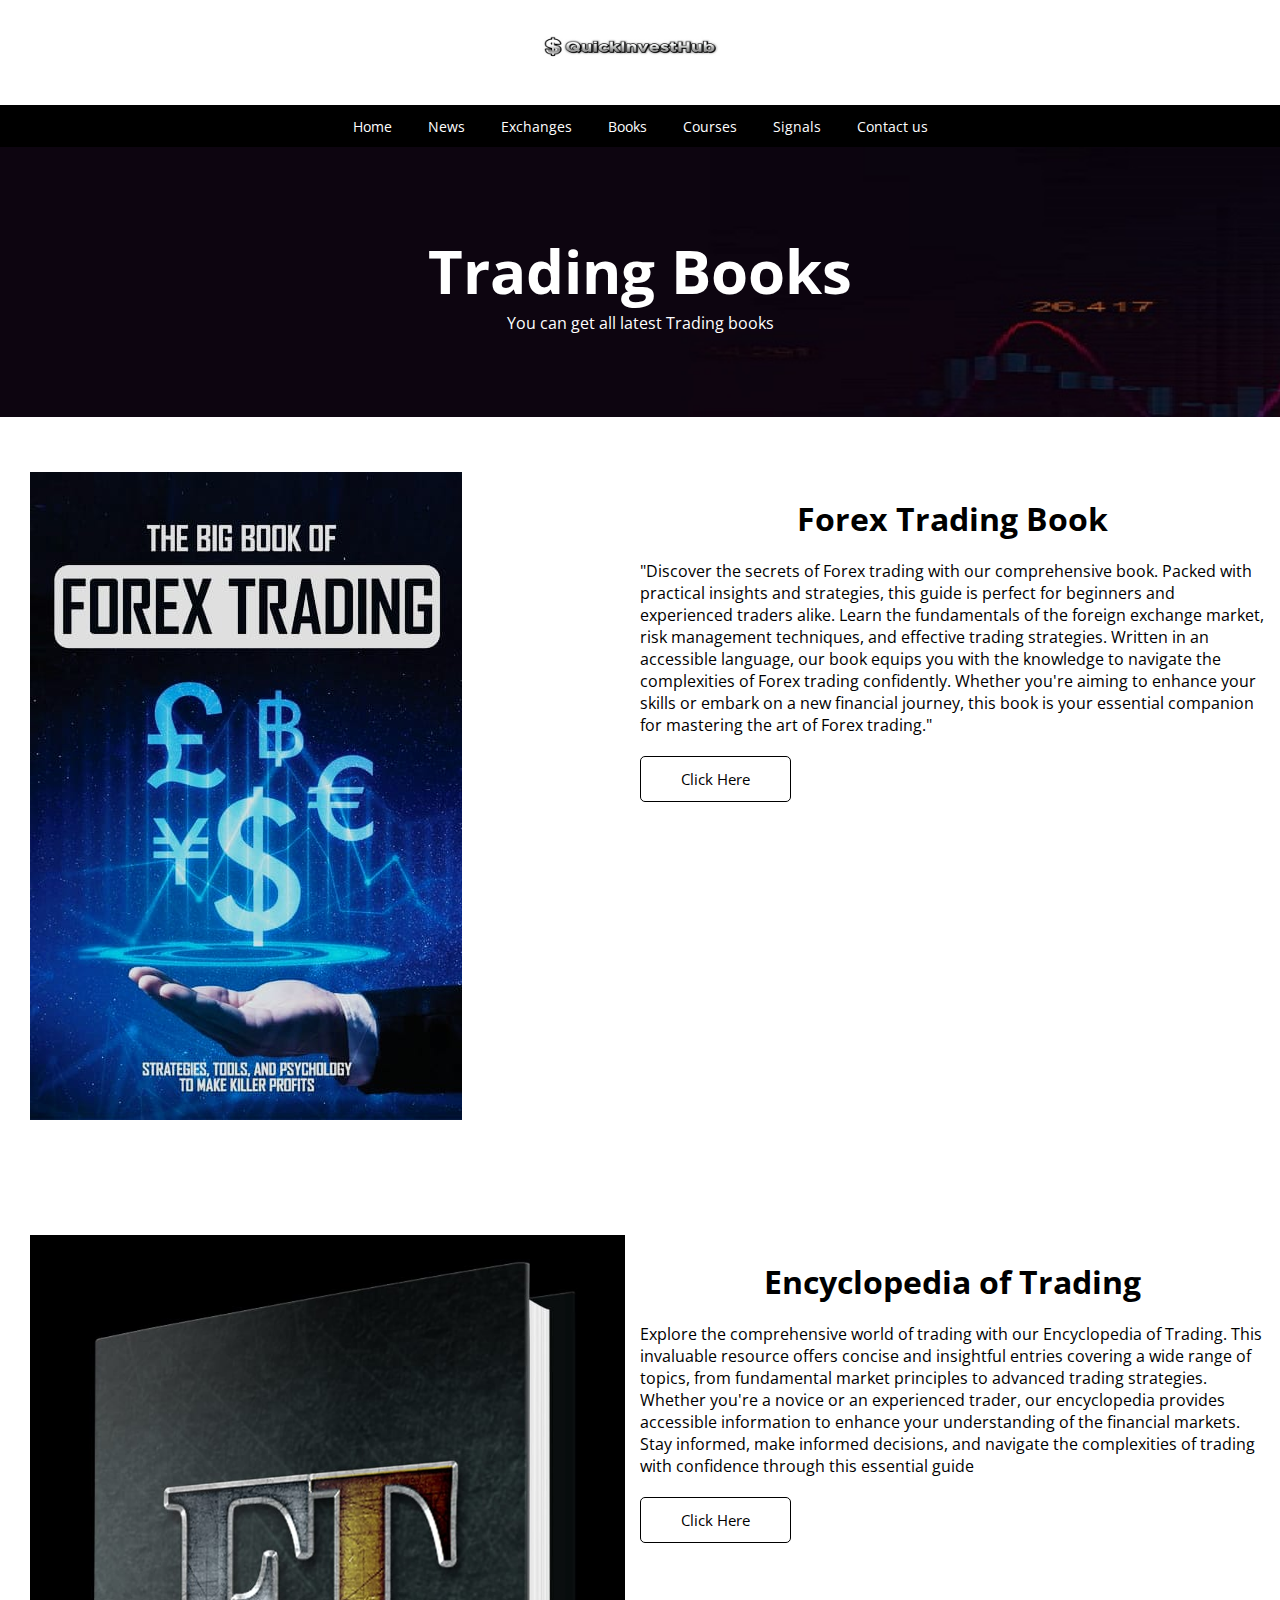
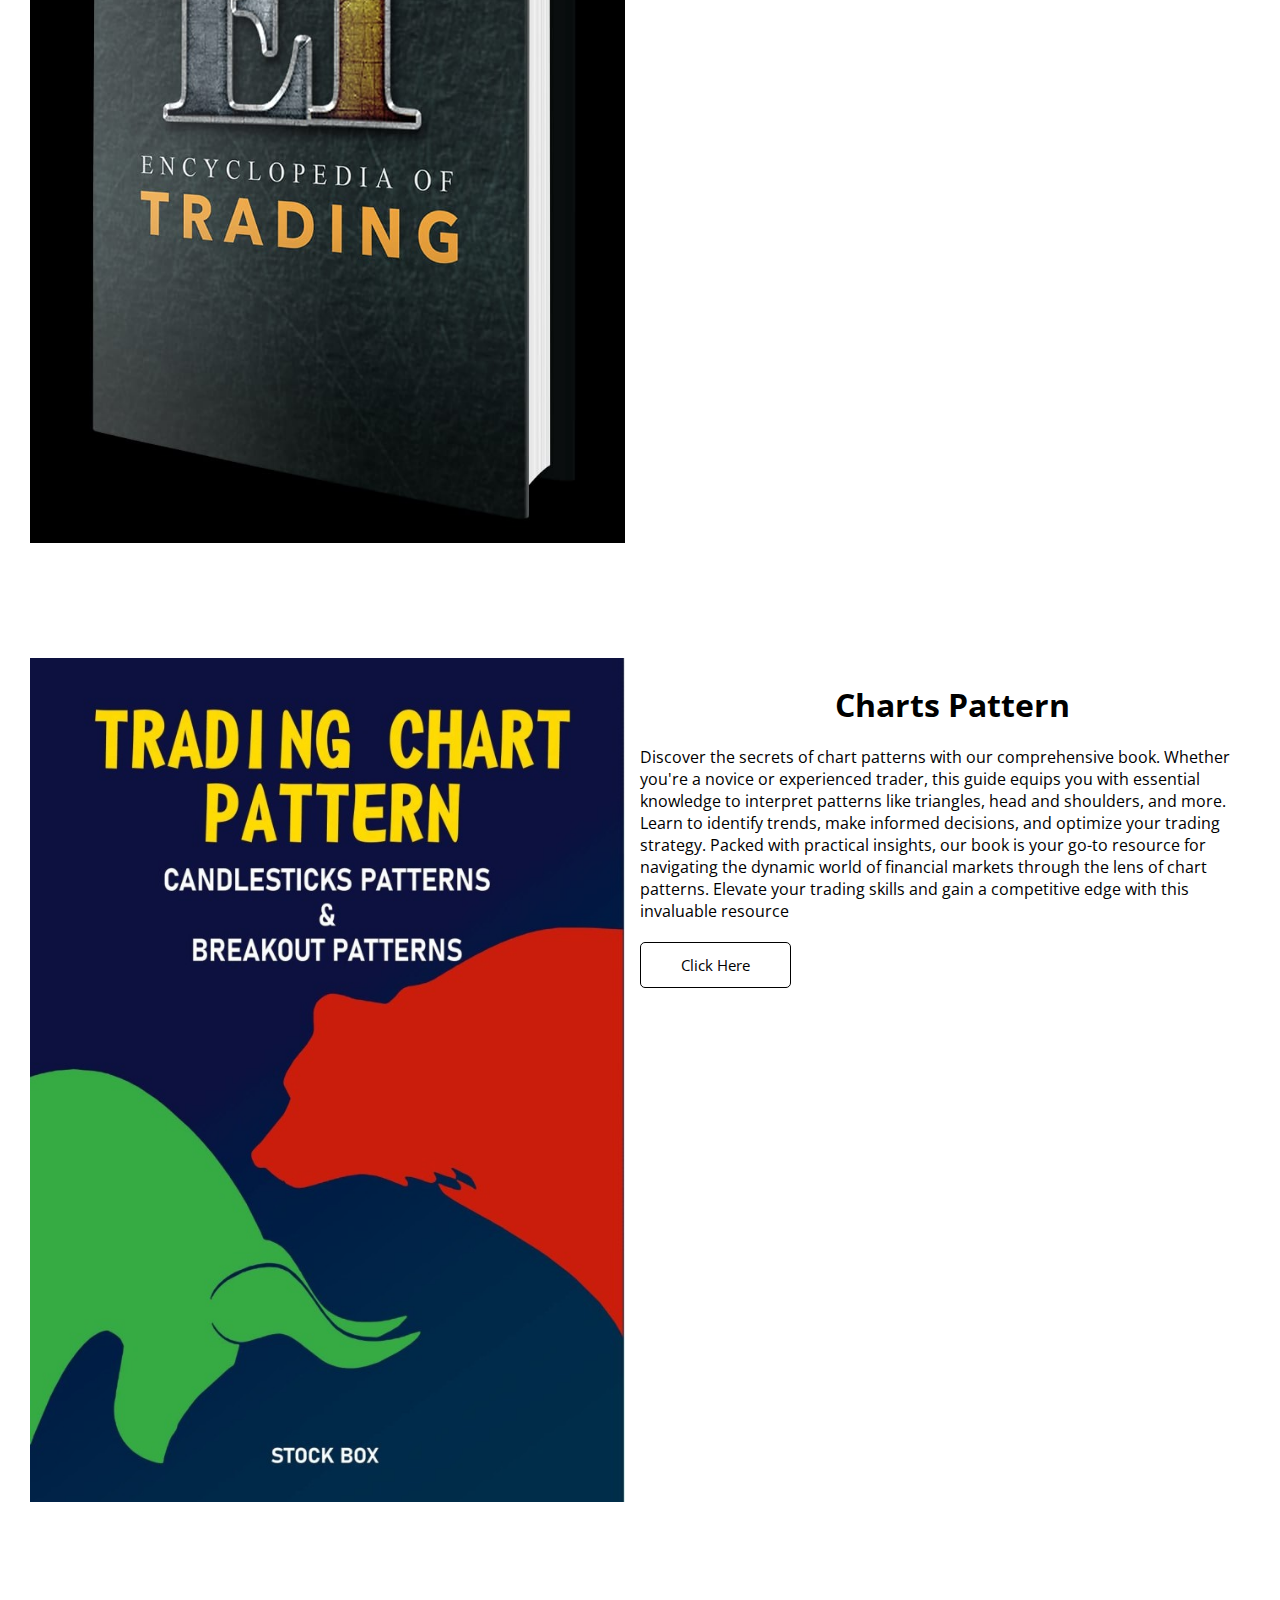
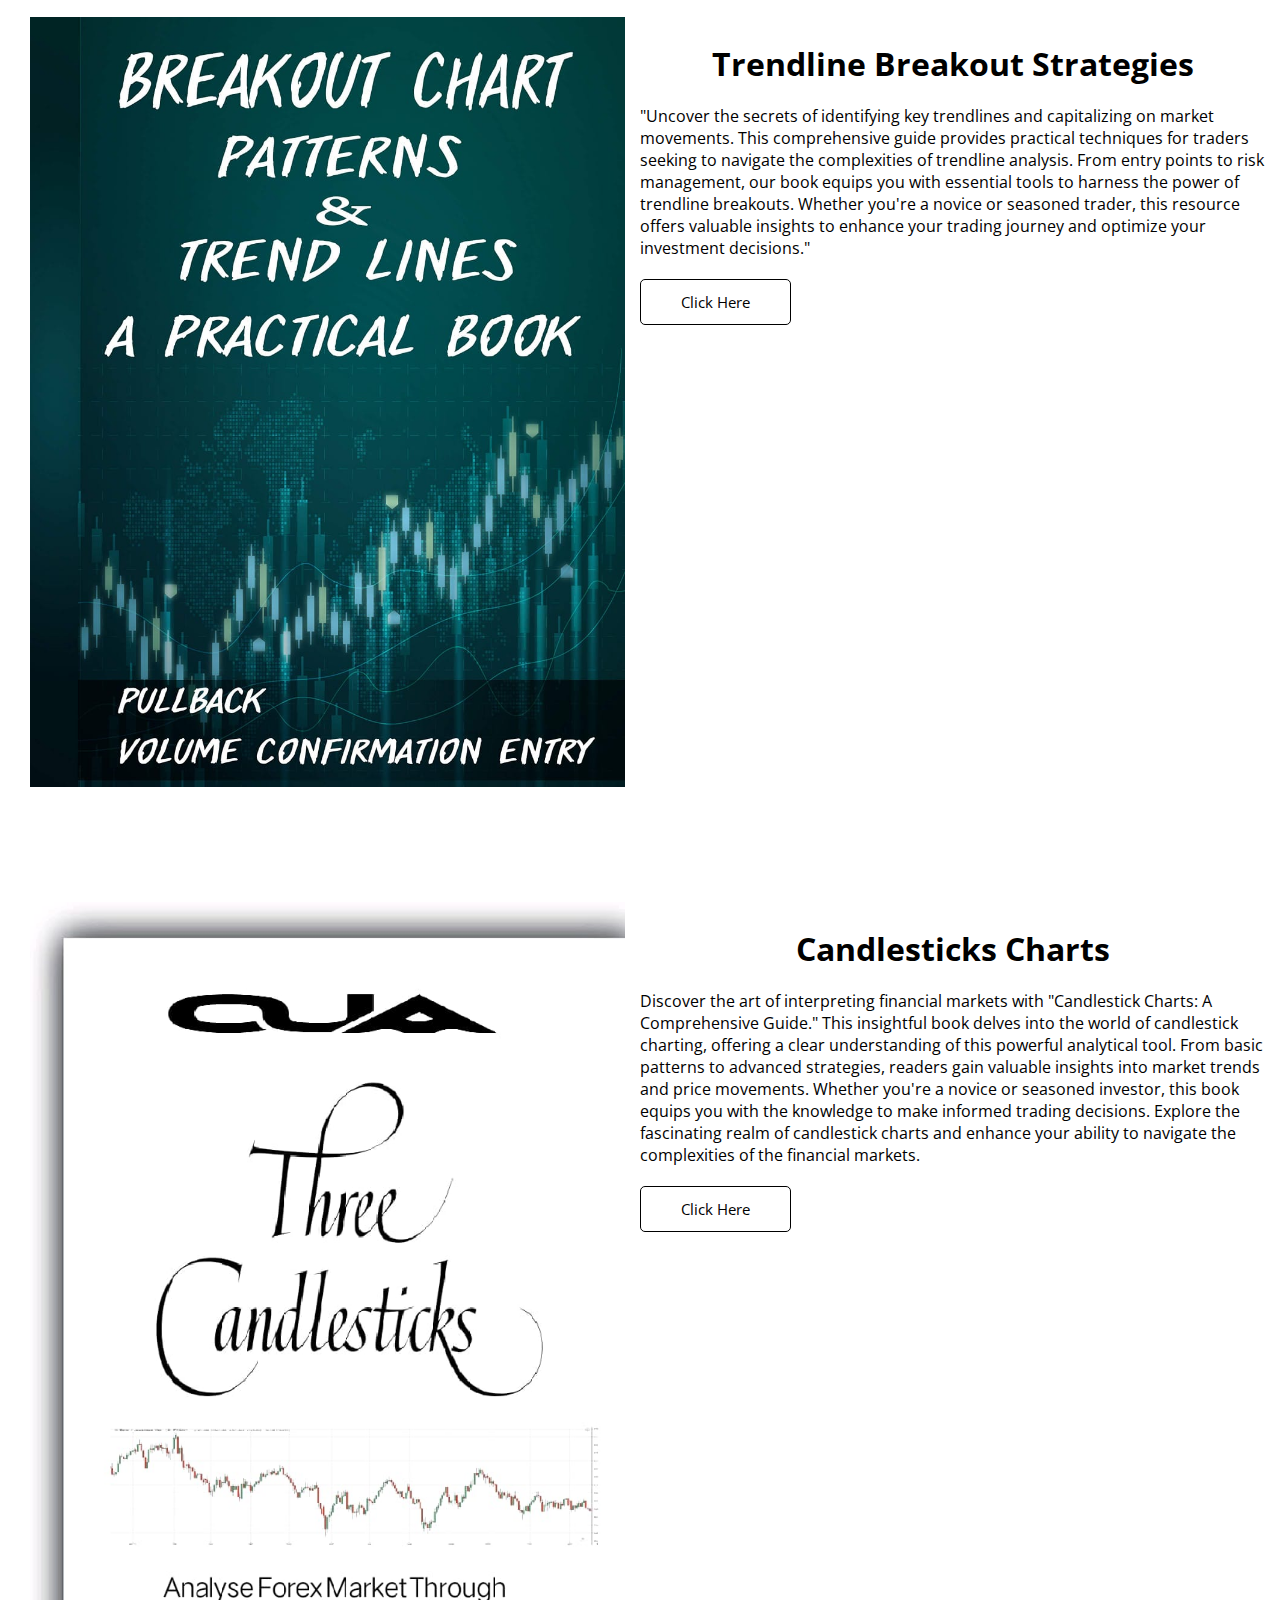
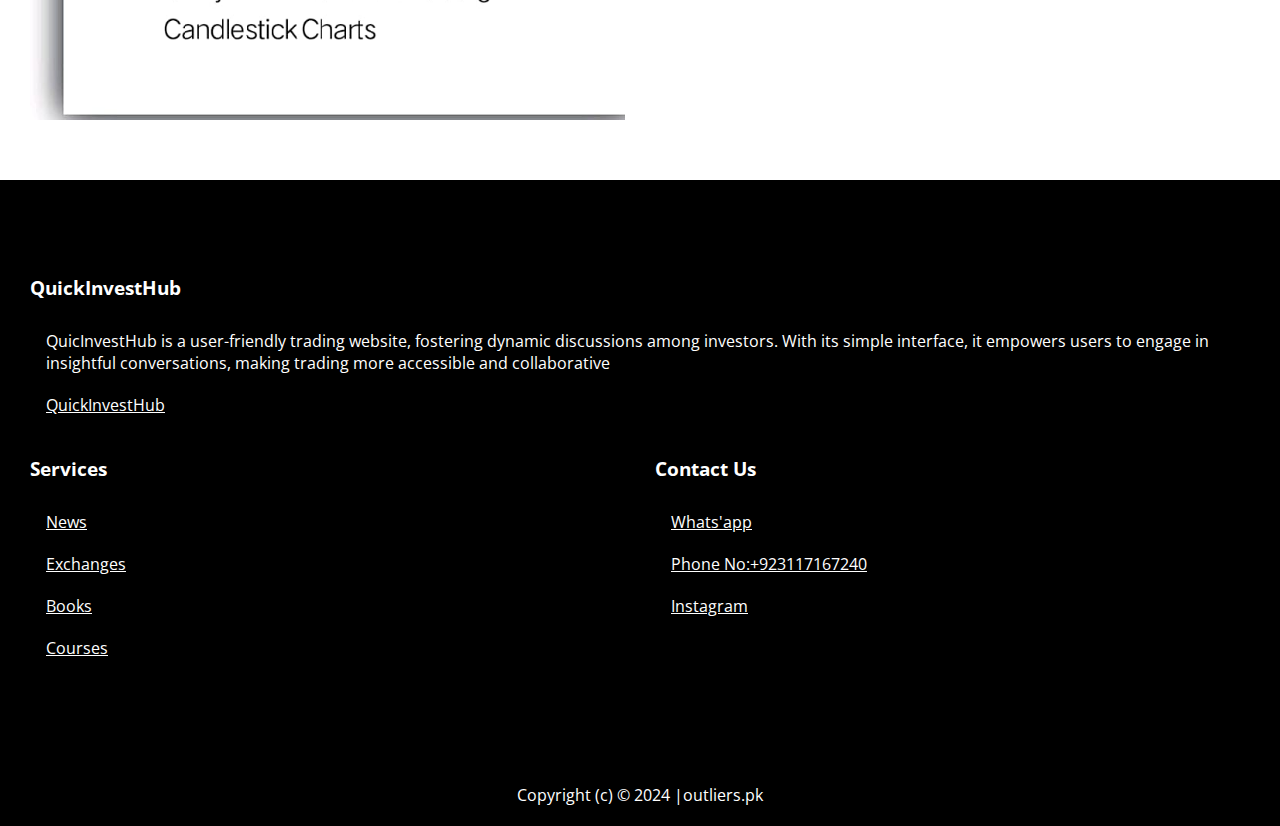
==== Books.html @ d15fc42e "add this" ====
<!DOCTYPE html>
<html>
<head>
<title>QuickInvestHub</title>
<link href="css/style.css" rel="stylesheet">
<meta name="viewport" content="width=device-width, initial-scale=1">

<link rel="preconnect" href="https://fonts.googleapis.com">
<link rel="preconnect" href="https://fonts.gstatic.com" crossorigin>
<link href="https://fonts.googleapis.com/css2?family=Open+Sans:ital,wght@0,300;0,400;0,600;0,700;0,800;1,400&display=swap" rel="stylesheet"> 

<link rel="stylesheet" href="https://use.fontawesome.com/releases/v5.15.4/css/all.css" integrity="sha384-DyZ88mC6Up2uqS4h/KRgHuoeGwBcD4Ng9SiP4dIRy0EXTlnuz47vAwmeGwVChigm" crossorigin="anonymous"/>
</head>


<body>
<!--header-->
<header>
<div class="logo">
   <img width="200px" src="images/logo.jpeg.jpg">
</div>

<nav>
 <div class="nav-links" id="navlinks">
   <i class="fas fa-times" onclick="hideMenu()"></i> 
  <ul>
    <li><a href="index.html">Home</a></li>
	<li><a href="News.html">News</a></li>
	<li><a href="Exchanges.html">Exchanges</a></li>
	<li><a href="Books.html">Books</a></li>
	<li><a href="Courses.html">Courses</a></li>
	<li><a href="Signals.html">Signals</a></li>
    <li><a href="contactus.html">Contact us</a></li>
  </ul>
 </div>
   <i class="fas fa-bars" onclick="showMenu()"></i>
 
</nav>

</header>

<!--header-->






<!--BOOKS-->
     
   <div class="inner-banner2">

   <div class="text-block">
   <h1>Trading Books</h1>
   <p>You can get all latest Trading books </p>
   </div>

</div>

<div class="row p40">
     <div class="container">

    <div class="col-6">
	  <img src="images/forexbook.jpeg.jpg" class="img-responsive">
	</div>
	
    <div class="col-6"></div>
    <h1 class="heading">Forex Trading Book </h1>
	 <p>"Discover the secrets of Forex trading with our comprehensive book. Packed with practical insights and strategies, this guide is perfect for beginners and experienced traders alike. Learn the fundamentals of the foreign exchange market, risk management techniques, and effective trading strategies. Written in an accessible language, our book equips you with the knowledge to navigate the complexities of Forex trading confidently. Whether you're aiming to enhance your skills or embark on a new financial journey, this book is your essential companion for mastering the art of Forex trading."</p>
	 <a href="\Users\Computer House\Documents\Website\images\Forex Book .pdf" class="btn-secondary">Click Here</a>
	</div>	 
	 </div>
	 
<div class="row p40">
     <div class="container">

    <div class="col-6">
	  <img src="images/et.jpeg.jpg" class="img-responsive">
	</div>
	
    <div class="col-6"></div>
    <h1 class="heading">Encyclopedia of Trading </h1>
	 <p>Explore the comprehensive world of trading with our Encyclopedia of Trading. This invaluable resource offers concise and insightful entries covering a wide range of topics, from fundamental market principles to advanced trading strategies. Whether you're a novice or an experienced trader, our encyclopedia provides accessible information to enhance your understanding of the financial markets. Stay informed, make informed decisions, and navigate the complexities of trading with confidence through this essential guide</p>
	 <a href="\Users\Computer House\Documents\Website\images\Encyclopedia of trading.pdf" class="btn-secondary">Click Here</a>
	</div>	 
	 </div>



<div class="row p40">
     <div class="container">

    <div class="col-6">
	  <img src="images/charts.jpeg.jpg" class="img-responsive">
	</div>
	
    <div class="col-6"></div>
    <h1 class="heading">Charts Pattern </h1>
	 <p>Discover the secrets of chart patterns with our comprehensive book. Whether you're a novice or experienced trader, this guide equips you with essential knowledge to interpret patterns like triangles, head and shoulders, and more. Learn to identify trends, make informed decisions, and optimize your trading strategy. Packed with practical insights, our book is your go-to resource for navigating the dynamic world of financial markets through the lens of chart patterns. Elevate your trading skills and gain a competitive edge with this invaluable resource</p>
	 <a href="\Users\Computer House\Documents\Website\images\ChartPatterns.pdf" class="btn-secondary">Click Here</a>
	</div>	 
	 </div>







<div class="row p40">
     <div class="container">

    <div class="col-6">
	  <img src="images/breakout.jpeg.jpg" class="img-responsive">
	</div>
	
    <div class="col-6"></div>
    <h1 class="heading">Trendline Breakout Strategies </h1>
	 <p>"Uncover the secrets of identifying key trendlines and capitalizing on market movements. This comprehensive guide provides practical techniques for traders seeking to navigate the complexities of trendline analysis. From entry points to risk management, our book equips you with essential tools to harness the power of trendline breakouts. Whether you're a novice or seasoned trader, this resource offers valuable insights to enhance your trading journey and optimize your investment decisions."</p>
	 <a href="\Users\Computer House\Documents\Website\images\Trendline Breakout Trading Strategy.pdf" class="btn-secondary">Click Here</a>
	</div>	 
	 </div>





<div class="row p40">
     <div class="container">

    <div class="col-6">
	  <img src="images/three.jpeg.jpg" class="img-responsive">
	</div>
	
    <div class="col-6"></div>
    <h1 class="heading">Candlesticks Charts </h1>
	 <p>Discover the art of interpreting financial markets with "Candlestick Charts: A Comprehensive Guide." This insightful book delves into the world of candlestick charting, offering a clear understanding of this powerful analytical tool. From basic patterns to advanced strategies, readers gain valuable insights into market trends and price movements. Whether you're a novice or seasoned investor, this book equips you with the knowledge to make informed trading decisions. Explore the fascinating realm of candlestick charts and enhance your ability to navigate the complexities of the financial markets.</p>
	 <a href="" class="btn-secondary">Click Here</a>
	</div>	 
	 </div>






<!--about us-->
<!--footer-->
<footer>
<div class="row">

      <div class="container">

    <div class="col-12">
	<h3>QuickInvestHub</h3>
	   <ul class="footer-menu">
	       <li>QuicInvestHub is a user-friendly trading website, fostering dynamic discussions among investors. With its simple interface, it empowers users to engage in insightful conversations, making trading more accessible and collaborative</li>
           <li><a href="https://youtube.com/@shehrozRajput-fi6ed?si=ma9RAX-L_tLrOFBx"class="nav-links1">QuickInvestHub</a></li>
	   </ul>
	 
     </div>	 


   



     <div class="col-6">
	<h3>Services</h3>
	   <ul  class="footer-menu">
	       <li><a href="News.html"class="nav-links1">News</a></li>
		   <li><a href="Exchanges.html"class="nav-links1">Exchanges</a></li>
		   <li><a href="Books.html"class="nav-links1">Books</a></li>
           <li><a href="News.html"class="nav-links1">Courses</a></li>
	   </ul>
	 
     </div> 



      <div class="col-6">
	<h3>Contact Us</h3>
	   <ul  class="footer-menu" >
	       <li><a href="https://wa.me/message/TULH6EOWKJESK1?src=qr"class="nav-links1">Whats'app</li>
		   <li>Phone No:+923117167240</li>
		   <li><a href="https://www.instagram.com/shazi_1000?utm_source=qr"class="nav-links1">Instagram</a></li>
           
	   </ul>
	 
     </div>



	</div>   
</div>



</footer>

<div class="copyrights">
      <p>Copyright (c) &copy; 2024 |outliers.pk</p>
</div>






<!--footer-->



<script>

var navlinks = document.getElementById("navlinks");

function showMenu() {
    navlinks.style.left = "0";
}
function hideMenu() {
    navlinks.style.left = "-200px";
}




</script>






</body>


</html>
---- css/style.css ----
* {
	margin:0;
	padding:0;
	font-family: 'Open Sans', sans-serif;
	box-sizing: border-box;
}
.logo{
	text-align:center;
	margin:0 auto;
	padding:20px 0px;
}
.nav-links{
     background:black;
	 text-align:center;
	 
	 }

.nav-links ul li {
	list-style: none;
	display:inline-block;
	padding: 10px 16px;
	position: relative;
	}
	
	
.nav-links ul li a {
	color:white;
	text-decoration:none;
	font-size:14px;
	
	}
	
.banner{
	width:100%;
	min-height:70vh;
	background:url('../images/banner.jpeg.jpg') no-repeat;
	background-size:cover;
	position:relative;
}

.text-block{ 
   
   width:80%;
   color:white;
   position:absolute;
   top:50%;
   left:50%;
   text-align:center;
   transform:translate(-50%,-50%);
   }
	
	
.text-block h1 {
	font-size:60px;
}
.text-block p{
	font-size:16px;
}

.btn-primary{
	display:inline-block;
	text-decoration:none;
	color:white;
	border:1px solid white;
	padding:12px 40px;
	font-size:15px;
	background:transparent;
	position:relative;
	margin-top:20px;
	
}
.btn-primary:hover{
	border:2px solid #001845;
	background:#001845;
	color:white;
	transition:0.5s;
}

.btn-secondary{
	display:inline-block;
	text-decoration:none;
	color:black;
	border:1px solid black;
	padding:12px 40px;
	font-size:15px;
	background:transparent;
	position:relative;
	margin-top:20px;
	border-radius:5px;
	
}
.btn-secondary:hover{
	border:2px solid #adb5bd;
	background:black;
	color:white;
	transition:0.5s;
}


Footer{
	background:black;
	padding:80px 0px;
	color:white;
}



nav .fas{
	display:none;
}





@media(max-width: 768px) {
 
	nav .fa-bars {
		display:block;
		
	}
	
	
	
	
   .fa-bars{
	   position:absolute;
	   left:10px;
	   top:28px;
       font-size:22px;
	   cursor:pointer;
   }
	   


	.text-block h1 {
	font-size:30px;}
	
	.nav-links ul li{
		display:block;
	}
	.nav-links{
	   position:absolute;
	   background:#343a40;
	   height:100hv;
	   width:200px;
	   text-align:left;
	   z-index:2;
	   top:0;
	   left:-200px;
	   transition:1s;
	}
	.nav-links .fas{
		display:block;
		color:white;
		margin:10px;
		font-size:22px;
		cursor:pointer;
		
	}
	
}	



/* Grid system */
.col-1 {width: 8.33%; }
.col-2 {width: 16.66%;}
.col-3 {width: 25%; }
.col-4 {width: 33.33%; }
.col-5 {width: 41.66%; }
.col-6 {width: 50%; }
.col-7 {width: 58.33%; }
.col-8 {width: 66.66%; }
.col-9 {width: 75%; }
.col-10 {width: 83.33%; }
.col-11 {width: 91.66%; }
.col-12 {width: 100%; }

.row::after{
	content:"";
	clear: both;
	display:table;	
}

[class*="col-"] {
	float:left;
	padding:15px;
	
	
}
.container{
	padding-right:15px;
	padding-left:15px;
	margin-right:auto;
	margin-left:auto;	
}
@media(min-width: 768px){
	container{
		width:750px;
	}
}
@media(min-width: 992px){
	container{
	width:970px;}
}
@media(min-width: 1200px){
	container{
	width:1170px;}
}




/* Grid system */

.heading{
	text-align:center;
padding:40px 0px 20px 0px;}


.text-center{
	text-align:center;
}

.ad-banner{
	padding:0px 0px 0px 0px ;
	background:black;
	text-align:center;
	
}

.img-responsive {
	max-width:100%;
	height:auto;
}


.footer-menu  li {
	list-style: none;
	padding: 10px 16px;
	position: relative;
	}
	
	
Footer h3{
	padding-bottom:20px;
	
	
}


.copyrights{
	background:black;
	color:white;
	padding:20px  0px;
	text-align:center;
	
	
}


.inner-banner{
	width:100%;
	min-height:30vh;
	background:url('../images/platformbanner.jpeg.jpg') no-repeat;
	background-size:cover;
	position:relative;
	
	
}
.p40{
	
padding:40px 0px;}

.inner-banner2{
	width:100%;
	min-height:30vh;
	background:url('../images/platformbanner.jpeg.jpg') no-repeat;
	background-size:cover;
position:relative;}


.inner-banner3{
	width:100%;
	min-height:30vh;
	background:url('../images/platformbanner.jpeg.jpg') no-repeat;
	background-size:cover;
position:relative;}

.bannerT{
	
width:100%;
	min-height:70vh;
	background:url('../images/banner.jpeg.jpg') no-repeat;
	background-size:cover;
	position:relative;
}
	
	
input[type=text] {
	width:100%;
	padding:12px 20px;
	margin:8px 0px;
	box-sizing:border-box;
}

textarea{
	width:100%;
	height:200px;
	padding:12px 20px;
	box-sizing:border-box;
	
	
}
input[type=submit]{
	display:inline-block;
	text-decoration:none;
	color:white;
	border:1px solid black;
	padding:12px 40px;
	font-size:15px;
	background:black;
	position:relative;
	margin-top:20px;
    border-radius:5px;
	cursor:pointer;

}

.nav-links1{
	color:white;
}
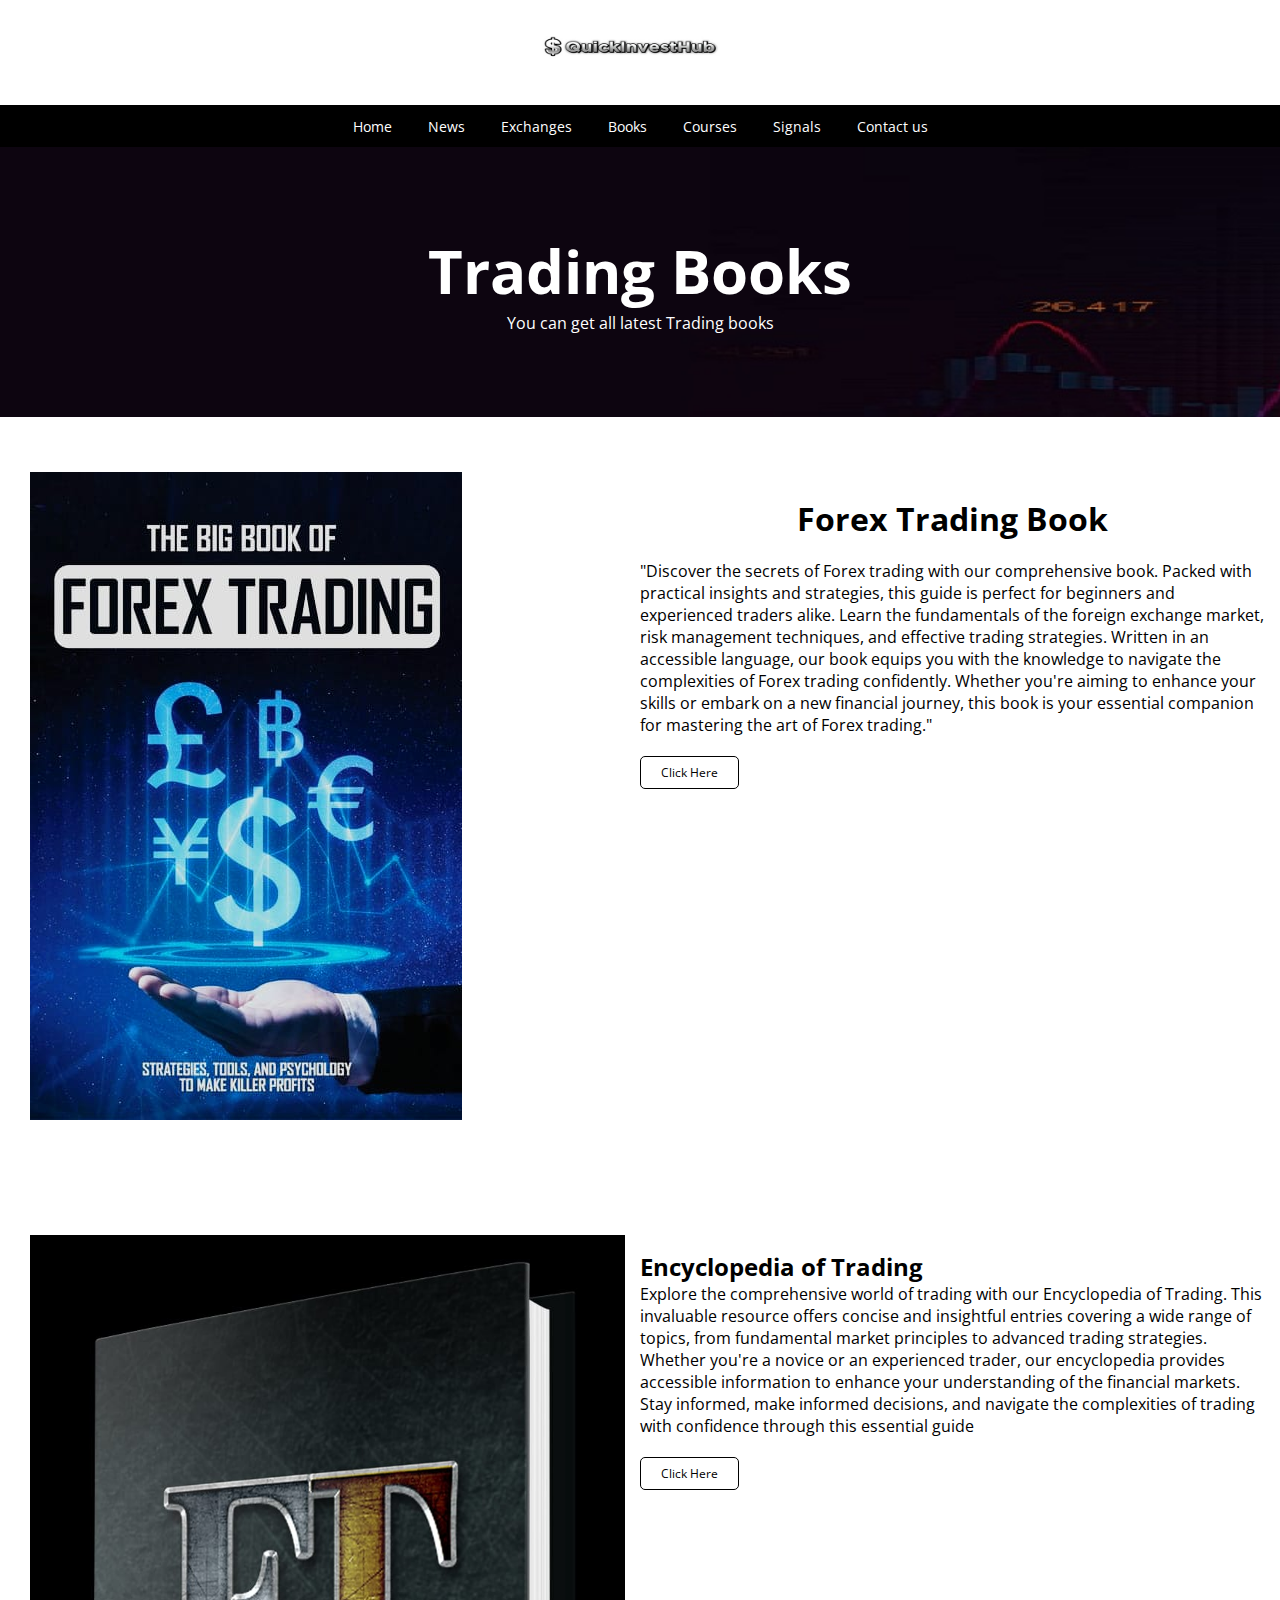
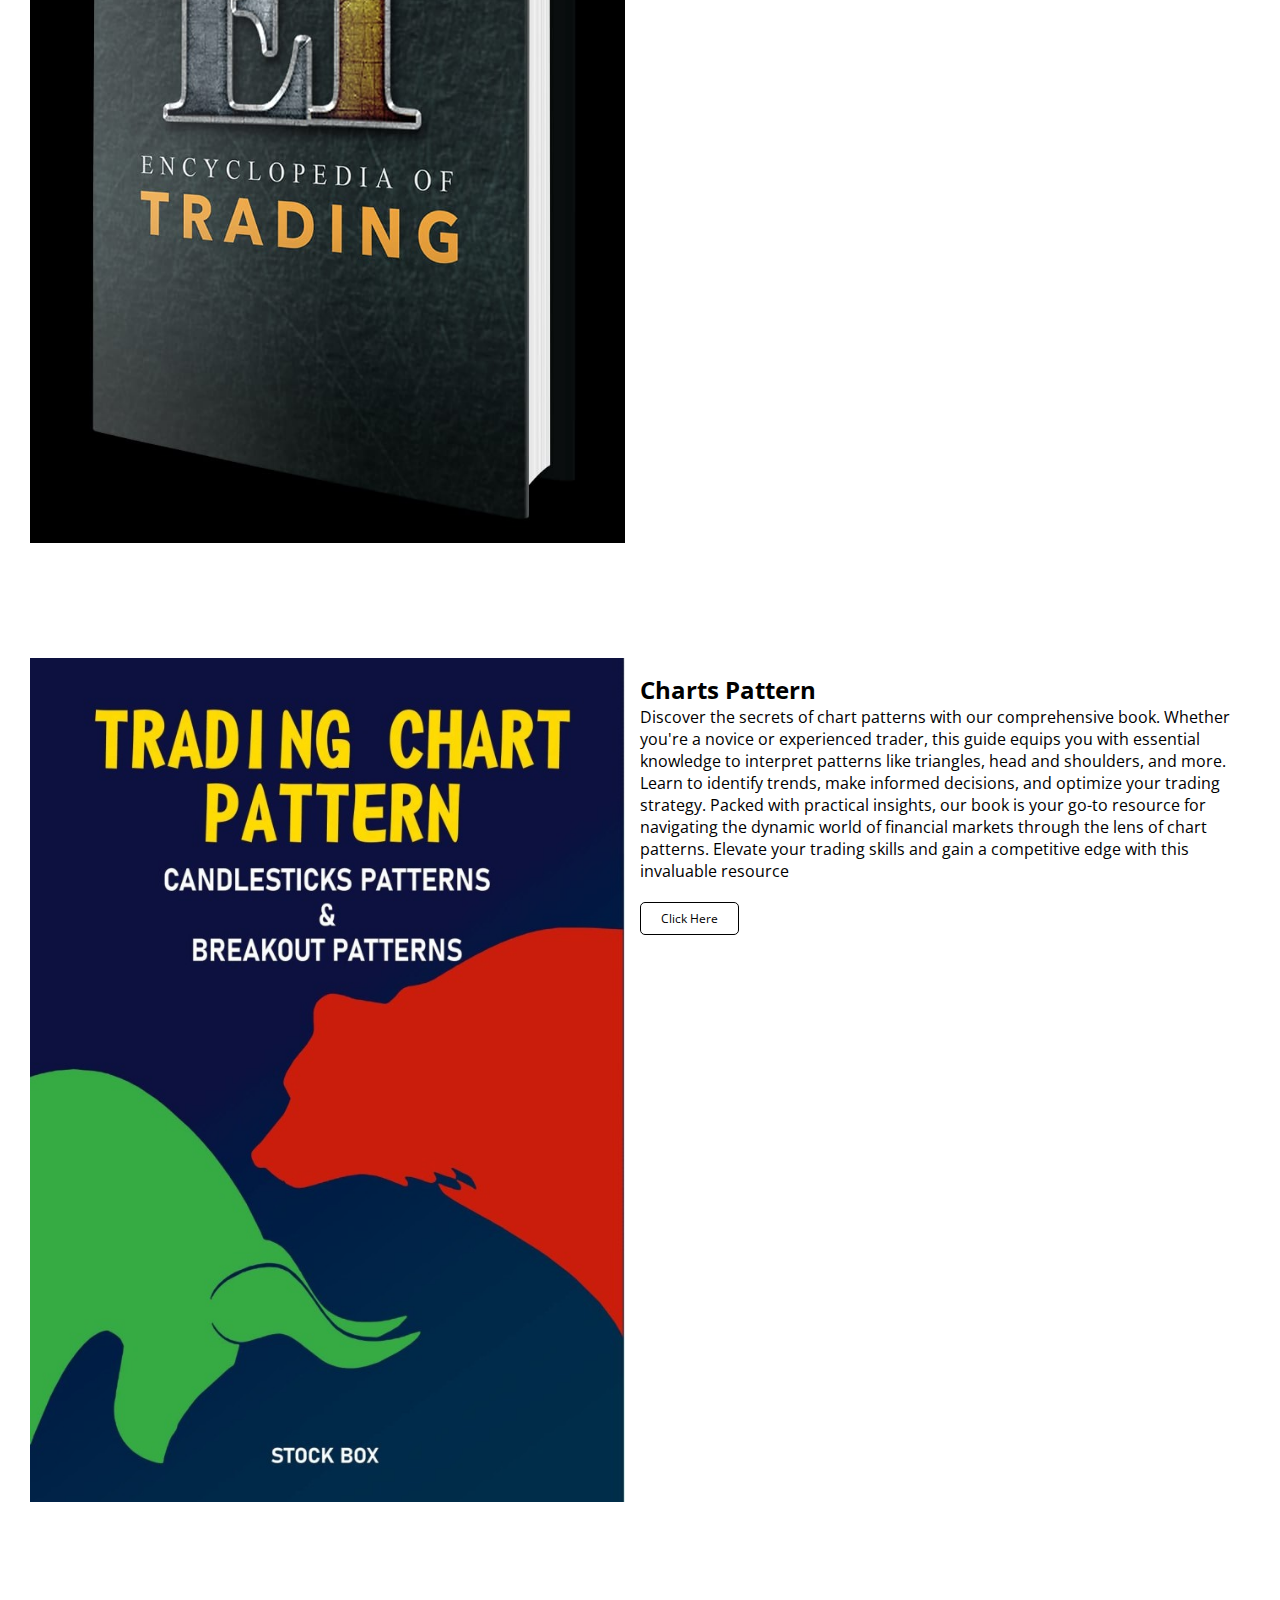
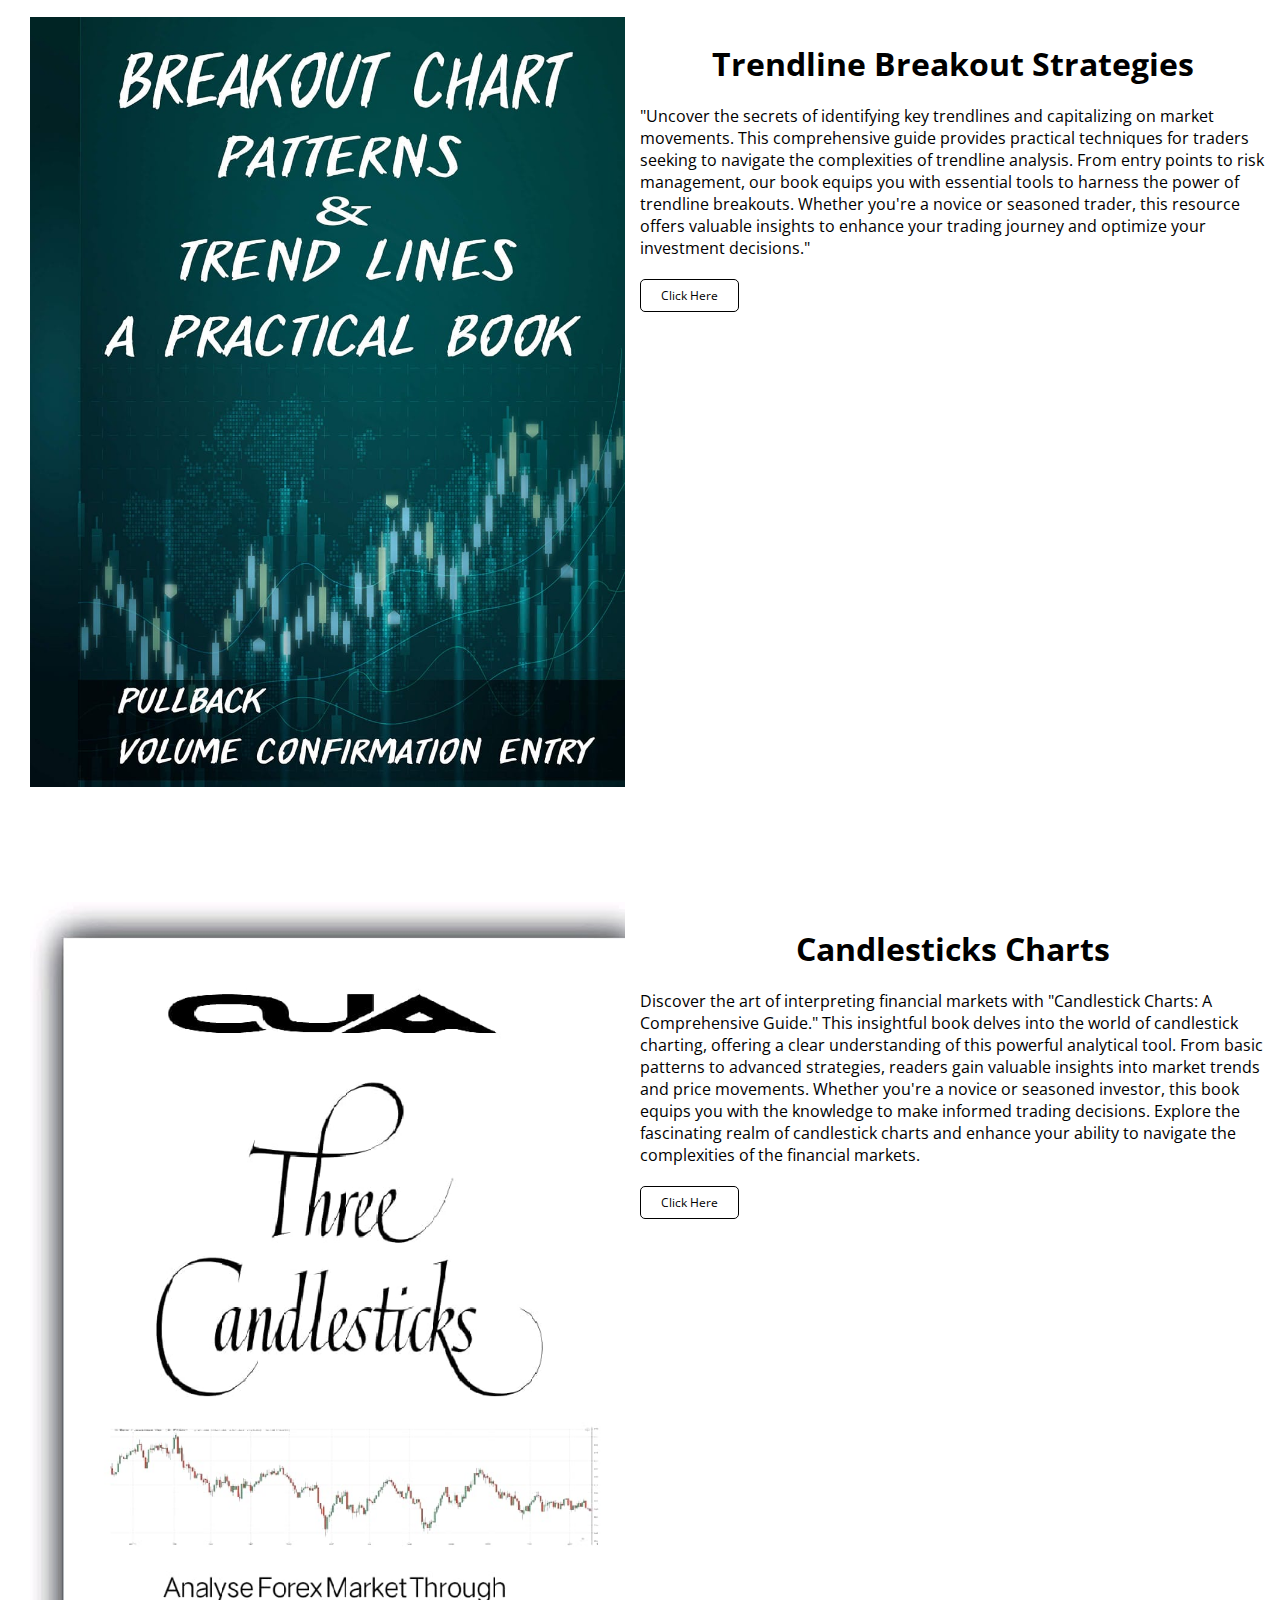
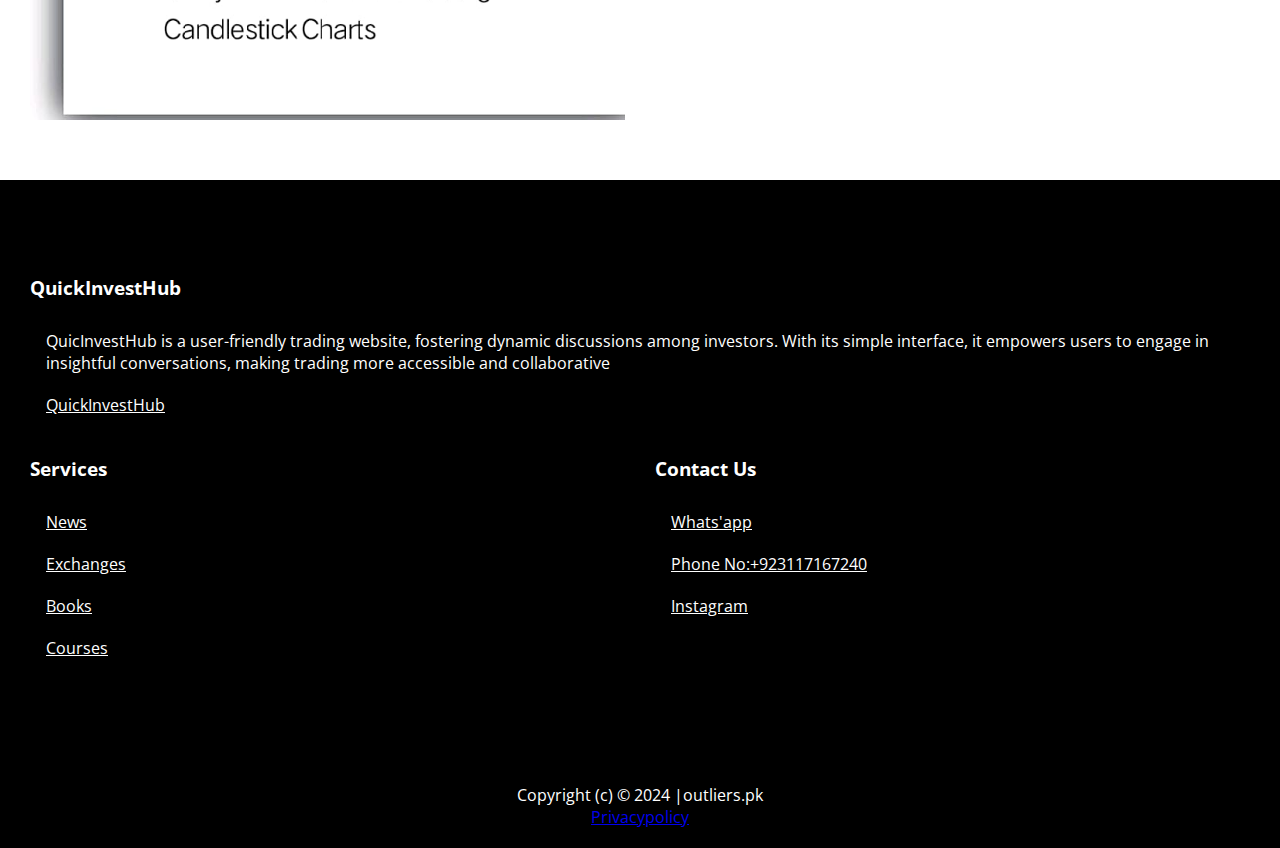
==== commit 61ff30a4: "Update Books.html" ====
--- a/Books.html
+++ b/Books.html
@@ -10,6 +10,8 @@
 <link href="https://fonts.googleapis.com/css2?family=Open+Sans:ital,wght@0,300;0,400;0,600;0,700;0,800;1,400&display=swap" rel="stylesheet"> 
 
 <link rel="stylesheet" href="https://use.fontawesome.com/releases/v5.15.4/css/all.css" integrity="sha384-DyZ88mC6Up2uqS4h/KRgHuoeGwBcD4Ng9SiP4dIRy0EXTlnuz47vAwmeGwVChigm" crossorigin="anonymous"/>
+<script async src="https://pagead2.googlesyndication.com/pagead/js/adsbygoogle.js?client=ca-pub-5673027163704067"
+     crossorigin="anonymous"></script>
 </head>
 
 
@@ -79,7 +81,7 @@
 	</div>
 	
     <div class="col-6"></div>
-    <h1 class="heading">Encyclopedia of Trading </h1>
+    <h2>Encyclopedia of Trading </h2>
 	 <p>Explore the comprehensive world of trading with our Encyclopedia of Trading. This invaluable resource offers concise and insightful entries covering a wide range of topics, from fundamental market principles to advanced trading strategies. Whether you're a novice or an experienced trader, our encyclopedia provides accessible information to enhance your understanding of the financial markets. Stay informed, make informed decisions, and navigate the complexities of trading with confidence through this essential guide</p>
 	 <a href="\Users\Computer House\Documents\Website\images\Encyclopedia of trading.pdf" class="btn-secondary">Click Here</a>
 	</div>	 
@@ -95,7 +97,7 @@
 	</div>
 	
     <div class="col-6"></div>
-    <h1 class="heading">Charts Pattern </h1>
+    <h2>Charts Pattern </h2>
 	 <p>Discover the secrets of chart patterns with our comprehensive book. Whether you're a novice or experienced trader, this guide equips you with essential knowledge to interpret patterns like triangles, head and shoulders, and more. Learn to identify trends, make informed decisions, and optimize your trading strategy. Packed with practical insights, our book is your go-to resource for navigating the dynamic world of financial markets through the lens of chart patterns. Elevate your trading skills and gain a competitive edge with this invaluable resource</p>
 	 <a href="\Users\Computer House\Documents\Website\images\ChartPatterns.pdf" class="btn-secondary">Click Here</a>
 	</div>	 
@@ -200,6 +202,7 @@
 
 <div class="copyrights">
       <p>Copyright (c) &copy; 2024 |outliers.pk</p>
+<a href="privacypolicy.html" >Privacypolicy</a>
 </div>
 
 
@@ -235,4 +238,4 @@
 </body>
 
 
-</html>+</html>
--- a/css/style.css
+++ b/css/style.css
@@ -81,8 +81,8 @@
 	text-decoration:none;
 	color:black;
 	border:1px solid black;
-	padding:12px 40px;
-	font-size:15px;
+	padding:7px 20px;
+	font-size:12px;
 	background:transparent;
 	position:relative;
 	margin-top:20px;
@@ -330,4 +330,4 @@
 
 .nav-links1{
 	color:white;
-}+}
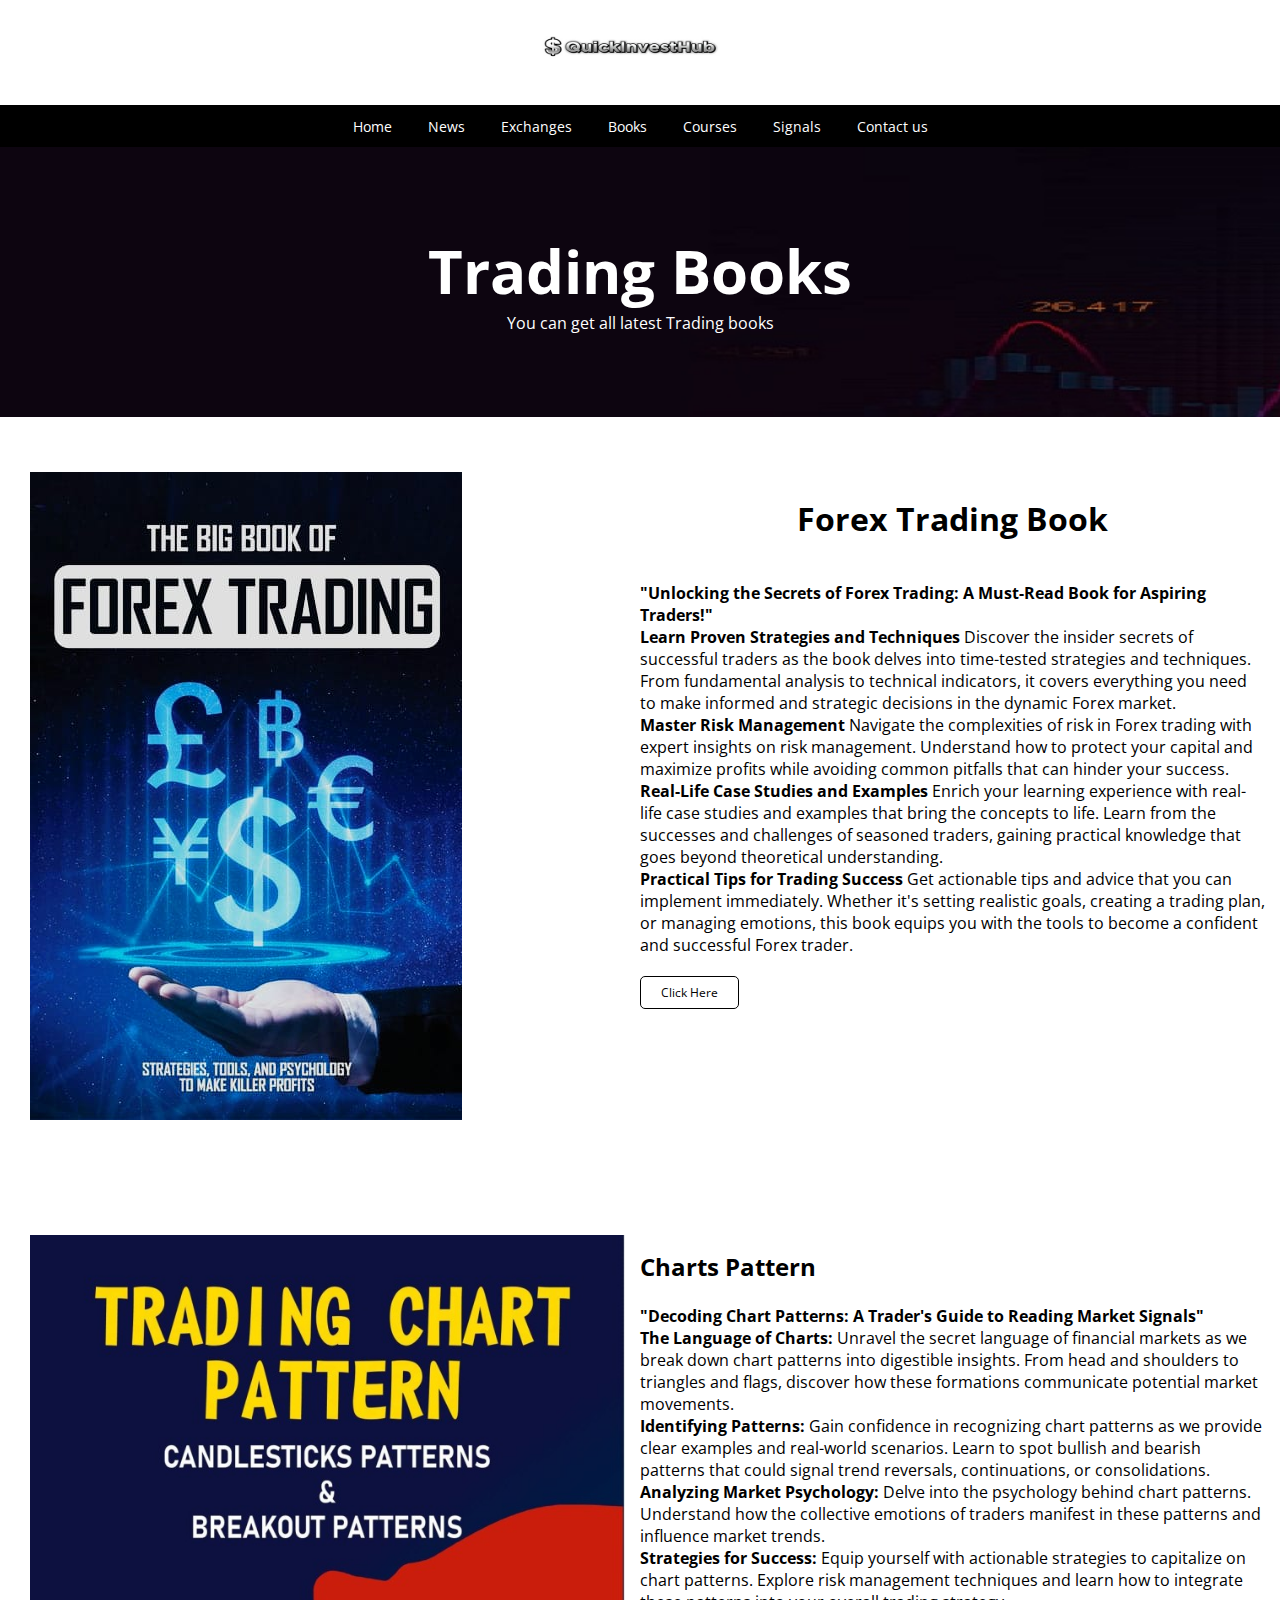
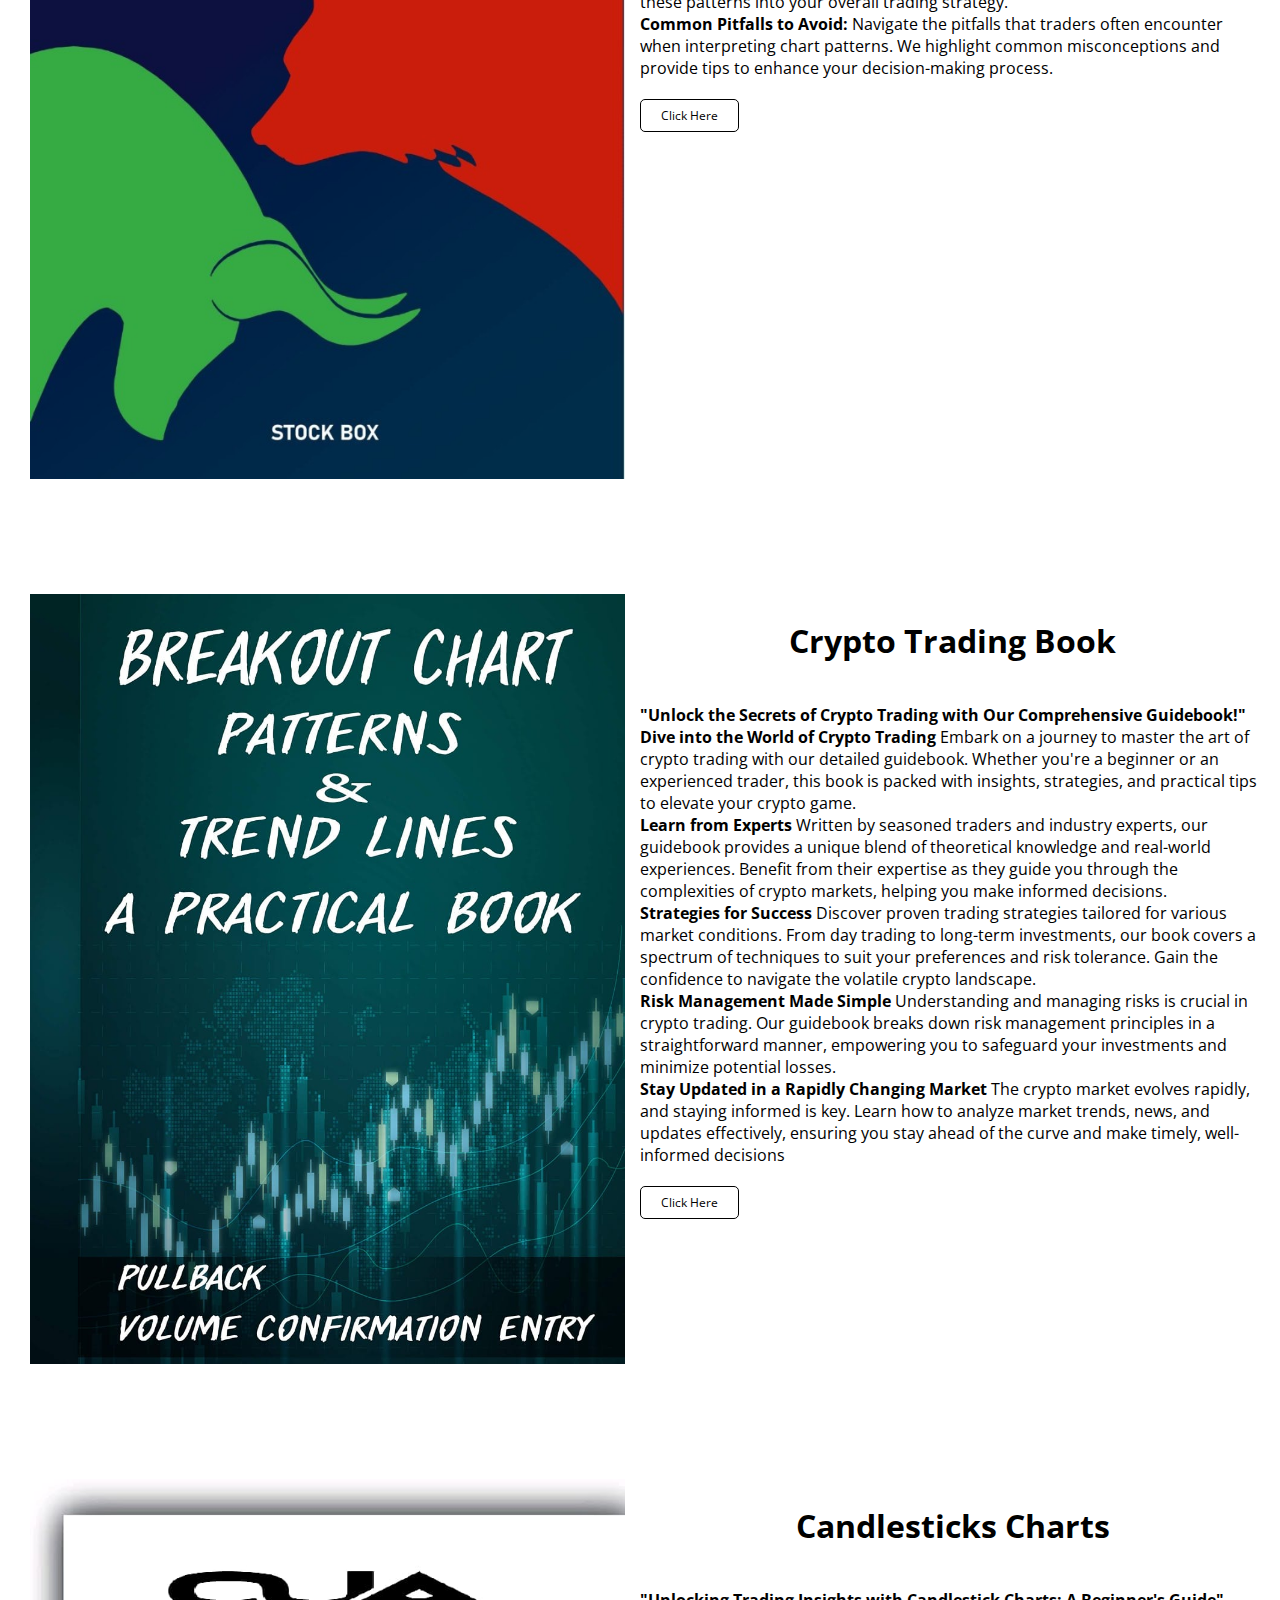
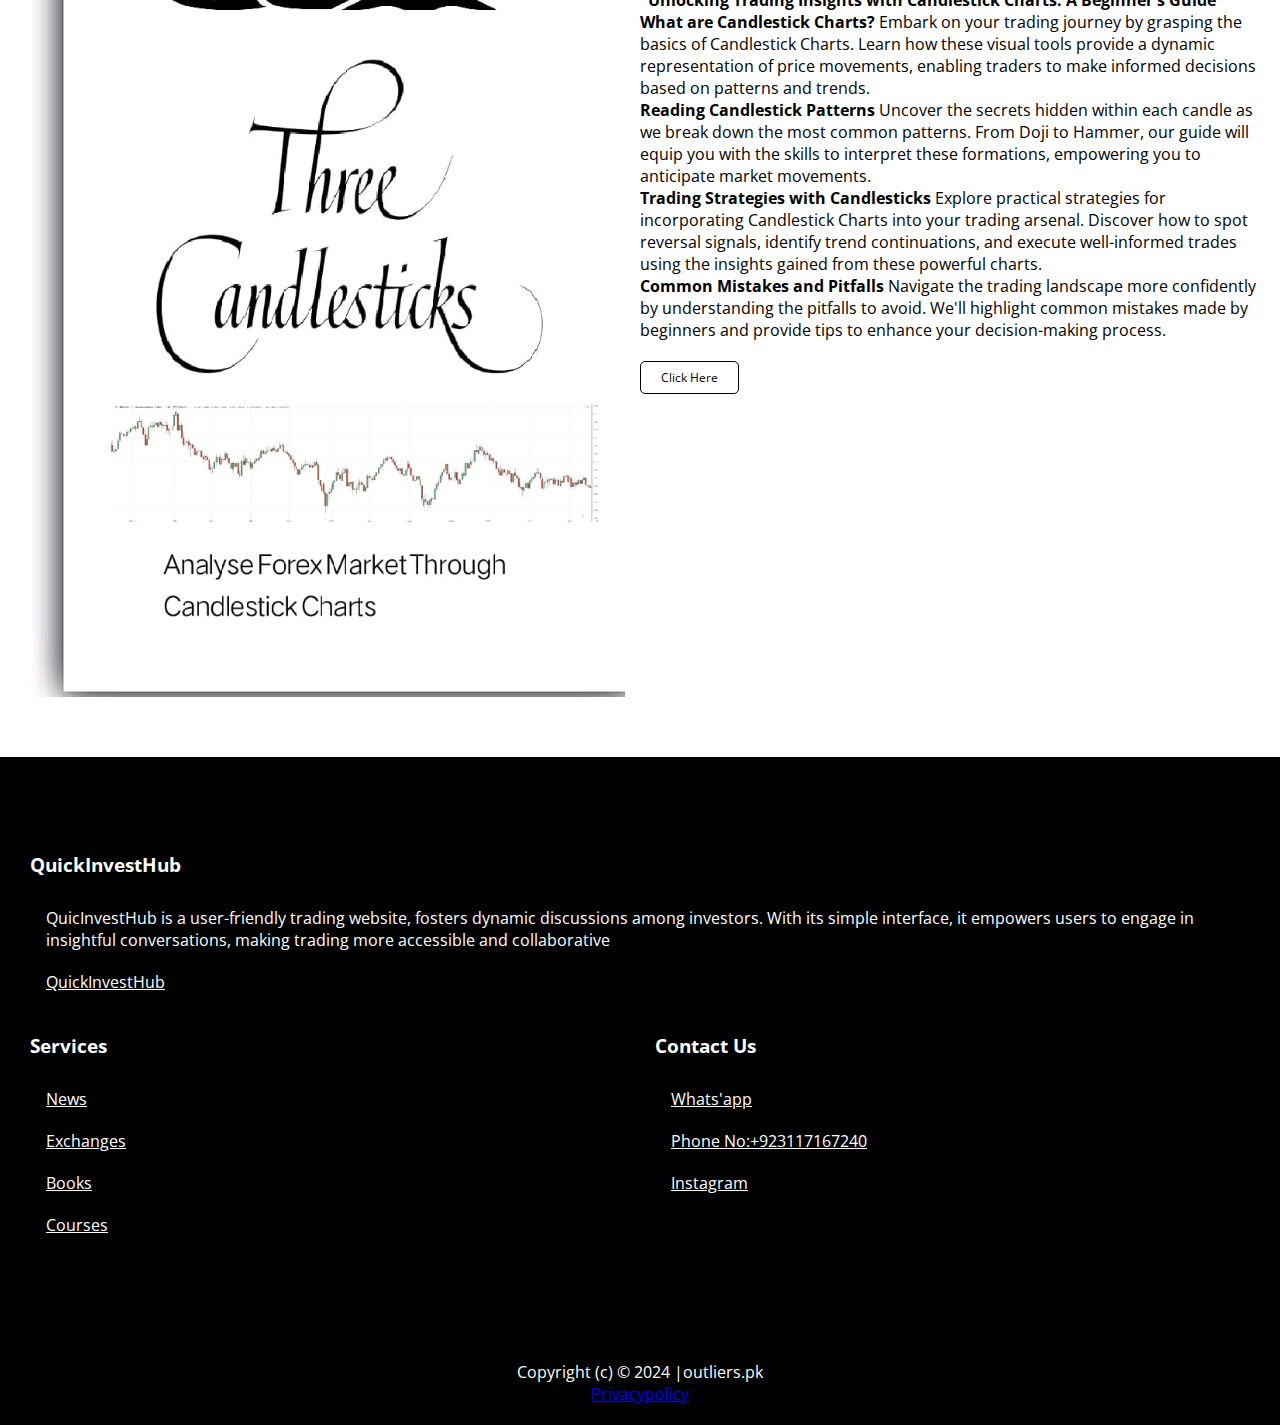
==== commit f87cf31f: "Update Books.html" ====
--- a/Books.html
+++ b/Books.html
@@ -1,7 +1,7 @@
 <!DOCTYPE html>
 <html>
 <head>
-<title>QuickInvestHub</title>
+<title>Trading Books | All charts pattern </title>
 <link href="css/style.css" rel="stylesheet">
 <meta name="viewport" content="width=device-width, initial-scale=1">
 
@@ -68,24 +68,27 @@
 	
     <div class="col-6"></div>
     <h1 class="heading">Forex Trading Book </h1>
-	 <p>"Discover the secrets of Forex trading with our comprehensive book. Packed with practical insights and strategies, this guide is perfect for beginners and experienced traders alike. Learn the fundamentals of the foreign exchange market, risk management techniques, and effective trading strategies. Written in an accessible language, our book equips you with the knowledge to navigate the complexities of Forex trading confidently. Whether you're aiming to enhance your skills or embark on a new financial journey, this book is your essential companion for mastering the art of Forex trading."</p>
-	 <a href="\Users\Computer House\Documents\Website\images\Forex Book .pdf" class="btn-secondary">Click Here</a>
-	</div>	 
-	 </div>
-	 
-<div class="row p40">
-     <div class="container">
-
-    <div class="col-6">
-	  <img src="images/et.jpeg.jpg" class="img-responsive">
-	</div>
-	
-    <div class="col-6"></div>
-    <h2>Encyclopedia of Trading </h2>
-	 <p>Explore the comprehensive world of trading with our Encyclopedia of Trading. This invaluable resource offers concise and insightful entries covering a wide range of topics, from fundamental market principles to advanced trading strategies. Whether you're a novice or an experienced trader, our encyclopedia provides accessible information to enhance your understanding of the financial markets. Stay informed, make informed decisions, and navigate the complexities of trading with confidence through this essential guide</p>
-	 <a href="\Users\Computer House\Documents\Website\images\Encyclopedia of trading.pdf" class="btn-secondary">Click Here</a>
-	</div>	 
-	 </div>
+	     <br>
+	 <p><b>"Unlocking the Secrets of Forex Trading: A Must-Read Book for Aspiring Traders!"</b>
+<br>
+<b> Learn Proven Strategies and Techniques</b>
+Discover the insider secrets of successful traders as the book delves into time-tested strategies and techniques. From fundamental analysis to technical indicators, it covers everything you need to make informed and strategic decisions in the dynamic Forex market.
+<br>
+<b> Master Risk Management</b>
+Navigate the complexities of risk in Forex trading with expert insights on risk management. Understand how to protect your capital and maximize profits while avoiding common pitfalls that can hinder your success.
+<br>
+<b>Real-Life Case Studies and Examples</b>
+Enrich your learning experience with real-life case studies and examples that bring the concepts to life. Learn from the successes and challenges of seasoned traders, gaining practical knowledge that goes beyond theoretical understanding.
+<br>
+<b>Practical Tips for Trading Success</b>
+Get actionable tips and advice that you can implement immediately. Whether it's setting realistic goals, creating a trading plan, or managing emotions, this book equips you with the tools to become a confident and successful Forex trader. </p>
+	     
+	     
+	     <a href="https://www.scribd.com/document/702252174/Forex-Book" class="btn-secondary">Click Here</a>
+	</div>	 
+	 </div>
+	 
+
 
 
 
@@ -98,8 +101,24 @@
 	
     <div class="col-6"></div>
     <h2>Charts Pattern </h2>
-	 <p>Discover the secrets of chart patterns with our comprehensive book. Whether you're a novice or experienced trader, this guide equips you with essential knowledge to interpret patterns like triangles, head and shoulders, and more. Learn to identify trends, make informed decisions, and optimize your trading strategy. Packed with practical insights, our book is your go-to resource for navigating the dynamic world of financial markets through the lens of chart patterns. Elevate your trading skills and gain a competitive edge with this invaluable resource</p>
-	 <a href="\Users\Computer House\Documents\Website\images\ChartPatterns.pdf" class="btn-secondary">Click Here</a>
+	<br>
+	     <p><b>"Decoding Chart Patterns: A Trader's Guide to Reading Market Signals"</b>
+<br>
+  <b> The Language of Charts:</b>
+    Unravel the secret language of financial markets as we break down chart patterns into digestible insights. From head and shoulders to triangles and flags, discover how these formations communicate potential market movements.
+<br>
+ <b>  Identifying Patterns:</b>
+    Gain confidence in recognizing chart patterns as we provide clear examples and real-world scenarios. Learn to spot bullish and bearish patterns that could signal trend reversals, continuations, or consolidations.
+<br>
+ <b> Analyzing Market Psychology:</b>
+    Delve into the psychology behind chart patterns. Understand how the collective emotions of traders manifest in these patterns and influence market trends.
+<br>
+  <b> Strategies for Success:</b>
+    Equip yourself with actionable strategies to capitalize on chart patterns. Explore risk management techniques and learn how to integrate these patterns into your overall trading strategy.
+<br>
+ <b>  Common Pitfalls to Avoid:</b>
+    Navigate the pitfalls that traders often encounter when interpreting chart patterns. We highlight common misconceptions and provide tips to enhance your decision-making process.</p>
+	     <a href="https://www.scribd.com/document/702683795/Chart-Patterns" class="btn-secondary">Click Here</a>
 	</div>	 
 	 </div>
 
@@ -117,9 +136,28 @@
 	</div>
 	
     <div class="col-6"></div>
-    <h1 class="heading">Trendline Breakout Strategies </h1>
-	 <p>"Uncover the secrets of identifying key trendlines and capitalizing on market movements. This comprehensive guide provides practical techniques for traders seeking to navigate the complexities of trendline analysis. From entry points to risk management, our book equips you with essential tools to harness the power of trendline breakouts. Whether you're a novice or seasoned trader, this resource offers valuable insights to enhance your trading journey and optimize your investment decisions."</p>
-	 <a href="\Users\Computer House\Documents\Website\images\Trendline Breakout Trading Strategy.pdf" class="btn-secondary">Click Here</a>
+    <h1 class="heading">Crypto Trading Book </h1>
+	<br>
+	     <p><b> "Unlock the Secrets of Crypto Trading with Our Comprehensive Guidebook!"</b>
+<br>
+
+<b> Dive into the World of Crypto Trading</b>
+Embark on a journey to master the art of crypto trading with our detailed guidebook. Whether you're a beginner or an experienced trader, this book is packed with insights, strategies, and practical tips to elevate your crypto game.
+<br>
+<b>Learn from Experts</b>
+Written by seasoned traders and industry experts, our guidebook provides a unique blend of theoretical knowledge and real-world experiences. Benefit from their expertise as they guide you through the complexities of crypto markets, helping you make informed decisions.
+<br>
+<b> Strategies for Success</b>
+Discover proven trading strategies tailored for various market conditions. From day trading to long-term investments, our book covers a spectrum of techniques to suit your preferences and risk tolerance. Gain the confidence to navigate the volatile crypto landscape.
+<br>
+<b>Risk Management Made Simple</b>
+Understanding and managing risks is crucial in crypto trading. Our guidebook breaks down risk management principles in a straightforward manner, empowering you to safeguard your investments and minimize potential losses.
+<br>
+<b>Stay Updated in a Rapidly Changing Market</b>
+The crypto market evolves rapidly, and staying informed is key. Learn how to analyze market trends, news, and updates effectively, ensuring you stay ahead of the curve and make timely, well-informed decisions</p>
+	     
+	     
+	     <a href="https://www.scribd.com/document/702762265/Crypto-Trading-book-for-Beginner-Traders" class="btn-secondary">Click Here</a>
 	</div>	 
 	 </div>
 
@@ -136,8 +174,23 @@
 	
     <div class="col-6"></div>
     <h1 class="heading">Candlesticks Charts </h1>
-	 <p>Discover the art of interpreting financial markets with "Candlestick Charts: A Comprehensive Guide." This insightful book delves into the world of candlestick charting, offering a clear understanding of this powerful analytical tool. From basic patterns to advanced strategies, readers gain valuable insights into market trends and price movements. Whether you're a novice or seasoned investor, this book equips you with the knowledge to make informed trading decisions. Explore the fascinating realm of candlestick charts and enhance your ability to navigate the complexities of the financial markets.</p>
-	 <a href="" class="btn-secondary">Click Here</a>
+	<br>
+	     <p><b>"Unlocking Trading Insights with Candlestick Charts: A Beginner's Guide"</b>
+
+<br>
+<b> What are Candlestick Charts?</b>
+Embark on your trading journey by grasping the basics of Candlestick Charts. Learn how these visual tools provide a dynamic representation of price movements, enabling traders to make informed decisions based on patterns and trends.
+<br>
+ <b>Reading Candlestick Patterns</b>
+Uncover the secrets hidden within each candle as we break down the most common patterns. From Doji to Hammer, our guide will equip you with the skills to interpret these formations, empowering you to anticipate market movements.
+<br>
+<b> Trading Strategies with Candlesticks</b>
+Explore practical strategies for incorporating Candlestick Charts into your trading arsenal. Discover how to spot reversal signals, identify trend continuations, and execute well-informed trades using the insights gained from these powerful charts.
+<br>
+<b> Common Mistakes and Pitfalls</b>
+Navigate the trading landscape more confidently by understanding the pitfalls to avoid. We'll highlight common mistakes made by beginners and provide tips to enhance your decision-making process.</p>
+	     
+	     <a href="https://www.scribd.com/document/702763490/ThreeCandlesticks-Pattern" class="btn-secondary">Click Here</a>
 	</div>	 
 	 </div>
 
@@ -156,7 +209,7 @@
     <div class="col-12">
 	<h3>QuickInvestHub</h3>
 	   <ul class="footer-menu">
-	       <li>QuicInvestHub is a user-friendly trading website, fostering dynamic discussions among investors. With its simple interface, it empowers users to engage in insightful conversations, making trading more accessible and collaborative</li>
+	       <li>QuicInvestHub is a user-friendly trading website, fosters dynamic discussions among investors. With its simple interface, it empowers users to engage in insightful conversations, making trading more accessible and collaborative</li>
            <li><a href="https://youtube.com/@shehrozRajput-fi6ed?si=ma9RAX-L_tLrOFBx"class="nav-links1">QuickInvestHub</a></li>
 	   </ul>
 	 
@@ -173,7 +226,7 @@
 	       <li><a href="News.html"class="nav-links1">News</a></li>
 		   <li><a href="Exchanges.html"class="nav-links1">Exchanges</a></li>
 		   <li><a href="Books.html"class="nav-links1">Books</a></li>
-           <li><a href="News.html"class="nav-links1">Courses</a></li>
+           <li><a href="Courses.html"class="nav-links1">Courses</a></li>
 	   </ul>
 	 
      </div> 
